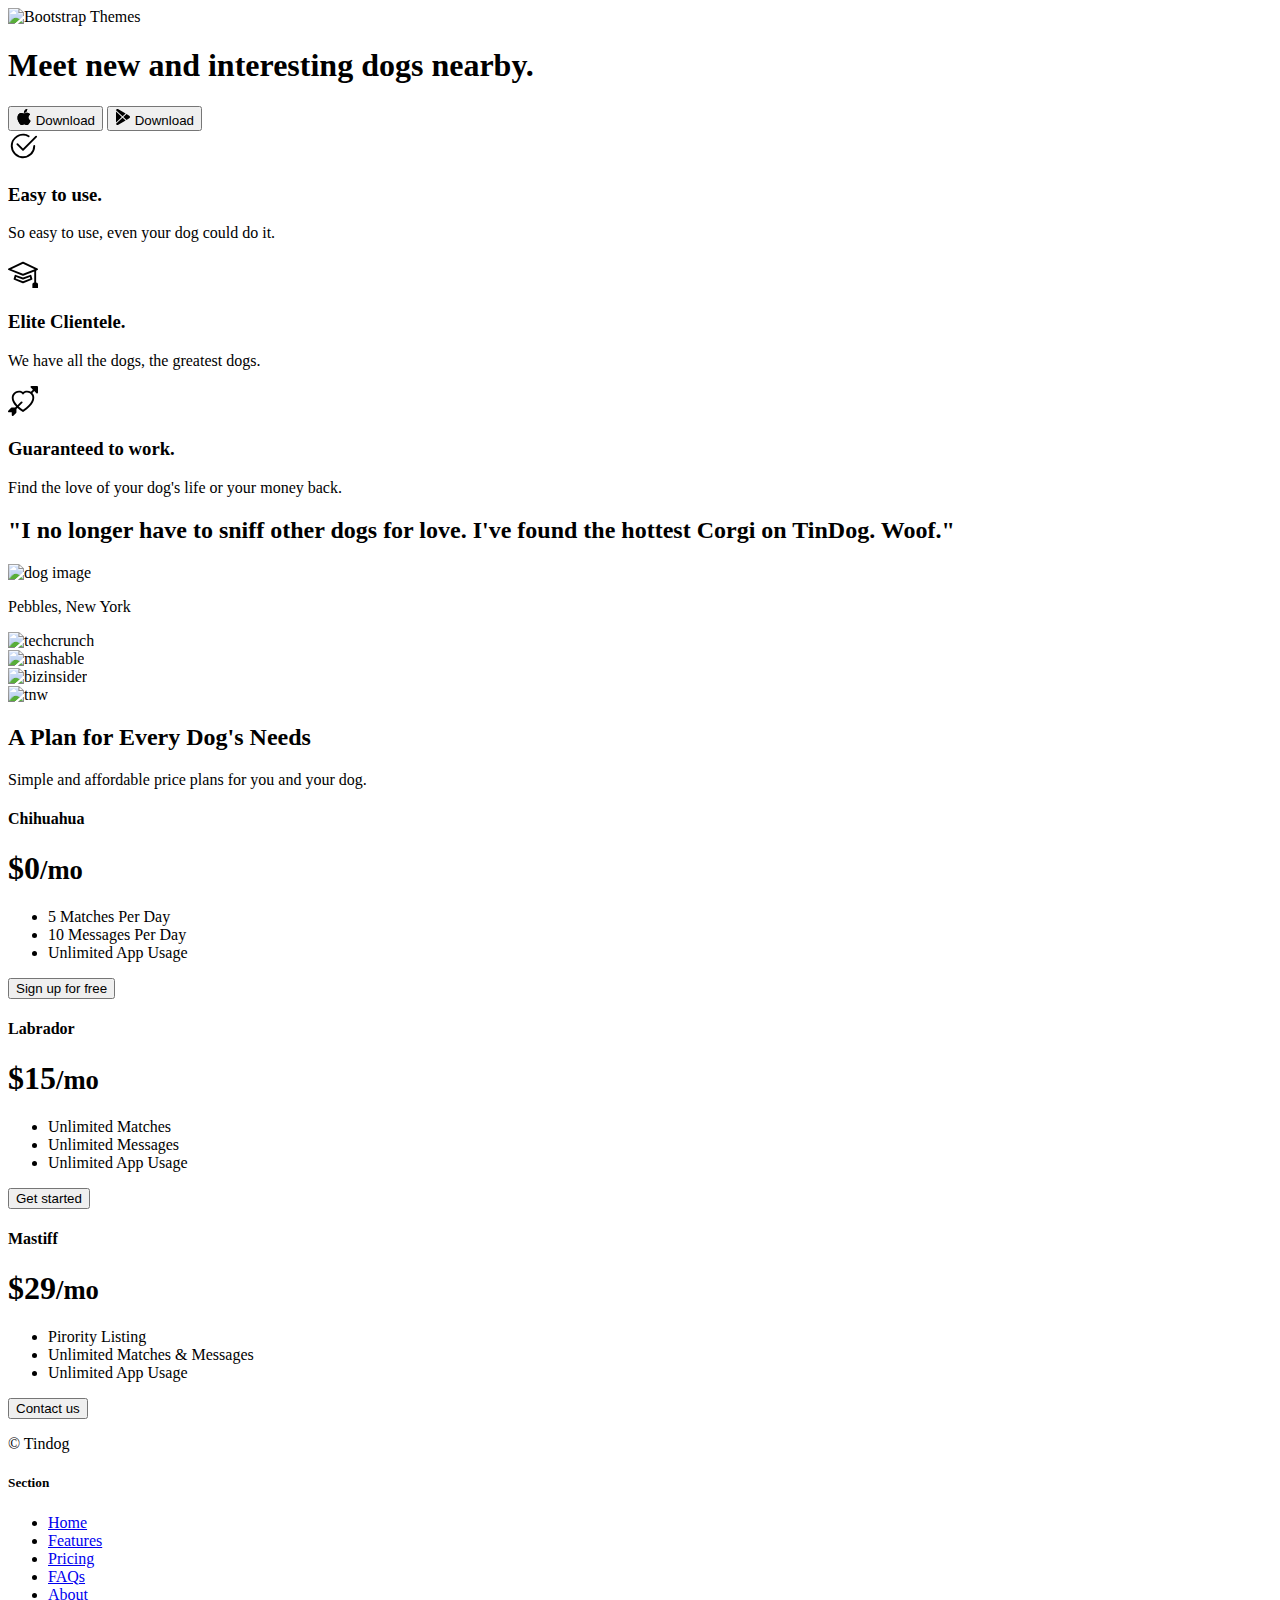
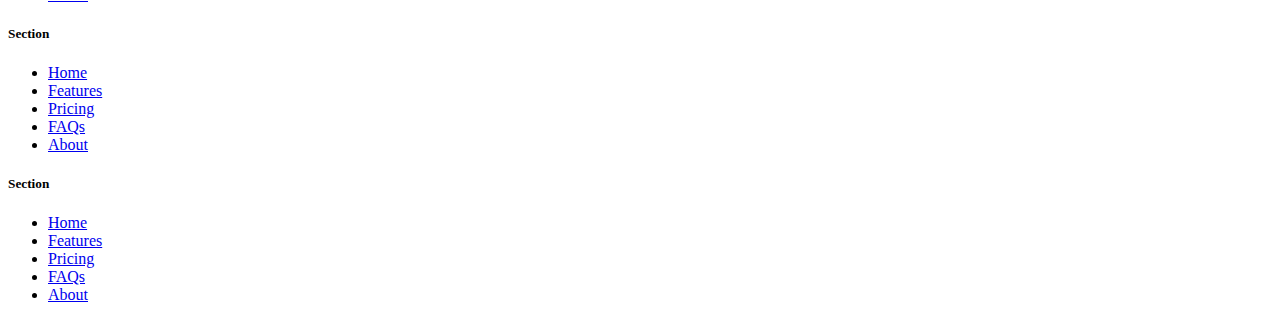
==== index.html.html @ f8aacad6 "added index.html" ====
<!DOCTYPE html>
<html lang="en">

<head>
  <meta charset="UTF-8">
  <meta name="viewport" content="width=device-width, initial-scale=1.0">
  <title>TinDog</title>
  <link href="https://cdn.jsdelivr.net/npm/bootstrap@5.3.0-alpha3/dist/css/bootstrap.min.css" rel="stylesheet"
    integrity="sha384-KK94CHFLLe+nY2dmCWGMq91rCGa5gtU4mk92HdvYe+M/SXH301p5ILy+dN9+nJOZ" crossorigin="anonymous">
  <link rel="stylesheet" href="./css/style2.css">
</head>

<body>


  <!-- Title -->
  <section id="title" class="gradient-background">

    <div class="container col-xxl-8 px-4 pt-5">
      <div class="row flex-lg-row-reverse align-items-center g-5 pt-5">
        <div class="col-10 col-sm-8 col-lg-6">
          <img src="./images/iphone.png" class="d-block mx-lg-auto img-fluid" alt="Bootstrap Themes" height="200"
            loading="lazy">
        </div>
        <div class="col-lg-6">
          <h1 class="display-5 fw-bold text-body-emphasis lh-1 mb-3">Meet new and interesting dogs nearby.</h1>

          <div class="d-grid gap-2 d-md-flex justify-content-md-start">
            <button type="button" class="btn btn-light btn-lg px-4 me-md-2"><svg xmlns="http://www.w3.org/2000/svg"
                width="16" height="16" fill="currentColor" class="bi bi-apple mb-1" viewBox="0 0 16 16">
                <path
                  d="M11.182.008C11.148-.03 9.923.023 8.857 1.18c-1.066 1.156-.902 2.482-.878 2.516.024.034 1.52.087 2.475-1.258.955-1.345.762-2.391.728-2.43Zm3.314 11.733c-.048-.096-2.325-1.234-2.113-3.422.212-2.189 1.675-2.789 1.698-2.854.023-.065-.597-.79-1.254-1.157a3.692 3.692 0 0 0-1.563-.434c-.108-.003-.483-.095-1.254.116-.508.139-1.653.589-1.968.607-.316.018-1.256-.522-2.267-.665-.647-.125-1.333.131-1.824.328-.49.196-1.422.754-2.074 2.237-.652 1.482-.311 3.83-.067 4.56.244.729.625 1.924 1.273 2.796.576.984 1.34 1.667 1.659 1.899.319.232 1.219.386 1.843.067.502-.308 1.408-.485 1.766-.472.357.013 1.061.154 1.782.539.571.197 1.111.115 1.652-.105.541-.221 1.324-1.059 2.238-2.758.347-.79.505-1.217.473-1.282Z" />
                <path
                  d="M11.182.008C11.148-.03 9.923.023 8.857 1.18c-1.066 1.156-.902 2.482-.878 2.516.024.034 1.52.087 2.475-1.258.955-1.345.762-2.391.728-2.43Zm3.314 11.733c-.048-.096-2.325-1.234-2.113-3.422.212-2.189 1.675-2.789 1.698-2.854.023-.065-.597-.79-1.254-1.157a3.692 3.692 0 0 0-1.563-.434c-.108-.003-.483-.095-1.254.116-.508.139-1.653.589-1.968.607-.316.018-1.256-.522-2.267-.665-.647-.125-1.333.131-1.824.328-.49.196-1.422.754-2.074 2.237-.652 1.482-.311 3.83-.067 4.56.244.729.625 1.924 1.273 2.796.576.984 1.34 1.667 1.659 1.899.319.232 1.219.386 1.843.067.502-.308 1.408-.485 1.766-.472.357.013 1.061.154 1.782.539.571.197 1.111.115 1.652-.105.541-.221 1.324-1.059 2.238-2.758.347-.79.505-1.217.473-1.282Z" />
              </svg> Download</button>
            <button type="button" class="btn btn-outline-light btn-lg px-4"><svg xmlns="http://www.w3.org/2000/svg"
                width="16" height="16" fill="currentColor" class="bi bi-google-play mb-1" viewBox="0 0 16 16">
                <path
                  d="M14.222 9.374c1.037-.61 1.037-2.137 0-2.748L11.528 5.04 8.32 8l3.207 2.96 2.694-1.586Zm-3.595 2.116L7.583 8.68 1.03 14.73c.201 1.029 1.36 1.61 2.303 1.055l7.294-4.295ZM1 13.396V2.603L6.846 8 1 13.396ZM1.03 1.27l6.553 6.05 3.044-2.81L3.333.215C2.39-.341 1.231.24 1.03 1.27Z" />
              </svg> Download</button>
          </div>
        </div>
      </div>
    </div>
  </section>
  <!-- Features -->
  <section id="features">
    <div class="container mt-5">
      <div class="row g-4 py-5 row-cols-1 row-cols-lg-3">
        <div class="col d-flex align-items-start">
          <div
            class="icon-square text-body-emphasis bg-body-secondary d-inline-flex align-items-center justify-content-center fs-4 flex-shrink-0 me-3">
            <svg xmlns="http://www.w3.org/2000/svg" height="30" fill="currentColor" class="bi bi-check2-circle"
              viewBox="0 0 16 16">
              <path
                d="M2.5 8a5.5 5.5 0 0 1 8.25-4.764.5.5 0 0 0 .5-.866A6.5 6.5 0 1 0 14.5 8a.5.5 0 0 0-1 0 5.5 5.5 0 1 1-11 0z" />
              <path
                d="M15.354 3.354a.5.5 0 0 0-.708-.708L8 9.293 5.354 6.646a.5.5 0 1 0-.708.708l3 3a.5.5 0 0 0 .708 0l7-7z" />
            </svg>
          </div>
          <div>
            <h3 class="fs-2">Easy to use.</h3>
            <p>So easy to use, even your dog could do it.</p>

          </div>
        </div>
        <div class="col d-flex align-items-start">
          <div
            class="icon-square text-body-emphasis bg-body-secondary d-inline-flex align-items-center justify-content-center fs-4 flex-shrink-0 me-3">
            <svg xmlns="http://www.w3.org/2000/svg" height="30" fill="currentColor" class="bi bi-mortarboard"
              viewBox="0 0 16 16">
              <path
                d="M8.211 2.047a.5.5 0 0 0-.422 0l-7.5 3.5a.5.5 0 0 0 .025.917l7.5 3a.5.5 0 0 0 .372 0L14 7.14V13a1 1 0 0 0-1 1v2h3v-2a1 1 0 0 0-1-1V6.739l.686-.275a.5.5 0 0 0 .025-.917l-7.5-3.5ZM8 8.46 1.758 5.965 8 3.052l6.242 2.913L8 8.46Z" />
              <path
                d="M4.176 9.032a.5.5 0 0 0-.656.327l-.5 1.7a.5.5 0 0 0 .294.605l4.5 1.8a.5.5 0 0 0 .372 0l4.5-1.8a.5.5 0 0 0 .294-.605l-.5-1.7a.5.5 0 0 0-.656-.327L8 10.466 4.176 9.032Zm-.068 1.873.22-.748 3.496 1.311a.5.5 0 0 0 .352 0l3.496-1.311.22.748L8 12.46l-3.892-1.556Z" />
            </svg>
          </div>
          <div>
            <h3 class="fs-2">Elite Clientele.</h3>
            <p>We have all the dogs, the greatest dogs.</p>

          </div>
        </div>
        <div class="col d-flex align-items-start">
          <div
            class="icon-square text-body-emphasis bg-body-secondary d-inline-flex align-items-center justify-content-center fs-4 flex-shrink-0 me-3">
            <svg xmlns="http://www.w3.org/2000/svg" height="30" fill="currentColor" class="bi bi-arrow-through-heart"
              viewBox="0 0 16 16">
              <path fill-rule="evenodd"
                d="M2.854 15.854A.5.5 0 0 1 2 15.5V14H.5a.5.5 0 0 1-.354-.854l1.5-1.5A.5.5 0 0 1 2 11.5h1.793l.53-.53c-.771-.802-1.328-1.58-1.704-2.32-.798-1.575-.775-2.996-.213-4.092C3.426 2.565 6.18 1.809 8 3.233c1.25-.98 2.944-.928 4.212-.152L13.292 2 12.147.854A.5.5 0 0 1 12.5 0h3a.5.5 0 0 1 .5.5v3a.5.5 0 0 1-.854.354L14 2.707l-1.006 1.006c.236.248.44.531.6.845.562 1.096.585 2.517-.213 4.092-.793 1.563-2.395 3.288-5.105 5.08L8 13.912l-.276-.182a21.86 21.86 0 0 1-2.685-2.062l-.539.54V14a.5.5 0 0 1-.146.354l-1.5 1.5Zm2.893-4.894A20.419 20.419 0 0 0 8 12.71c2.456-1.666 3.827-3.207 4.489-4.512.679-1.34.607-2.42.215-3.185-.817-1.595-3.087-2.054-4.346-.761L8 4.62l-.358-.368c-1.259-1.293-3.53-.834-4.346.761-.392.766-.464 1.845.215 3.185.323.636.815 1.33 1.519 2.065l1.866-1.867a.5.5 0 1 1 .708.708L5.747 10.96Z" />
            </svg>
          </div>
          <div>
            <h3 class="fs-2">Guaranteed to work.</h3>
            <p>Find the love of your dog's life or your money back.</p>

          </div>
        </div>
      </div>
    </div>
  </section>
  <!-- Testimonial -->
  <section id="testimonial">
    <div class="my-5">
      <div class="p-5 text-center bg-body-tertiary">
        <div class="container py-5">
          <h2 class="text-body-emphasis">"I no longer have to sniff other dogs for love. I've found the hottest Corgi on
            TinDog. Woof."</h2>
          <img class="profile-img mt-5" src="./images/dog-img.jpg" alt="dog image">
          <p class="col-lg-8 mx-auto lead mt-2">
            Pebbles, New York
          </p>
        </div>

        <div class="container">
          <div class="row">
            <div class="col-lg-3 col-sm-12">
              <img src="./images/techcrunch.png" alt="techcrunch" height="30">
            </div>
            <div class="col-lg-3 col-sm-12">
              <img src="./images/mashable.png" alt="mashable" height="30">
            </div>
            <div class="col-lg-3 col-sm-12">
              <img src="./images/bizinsider.png" alt="bizinsider" height="30">
            </div>
            <div class="col-lg-3 col-sm-12">
              <img src="./images/tnw.png" alt="tnw" height="30">
            </div>
          </div>
        </div>
      </div>
    </div>
  </section>
  <!-- Pricing -->
  <section id="pricing">
    <div class="container">
      <div class="pricing-header p-3 pb-md-4 mx-auto text-center">
        <h2 class="display-4 fw-normal">A Plan for Every Dog's Needs</h2>
        <p class="fs-5 text-body-secondary">Simple and affordable price plans for you and your dog.
      </div>
      <div class="row row-cols-1 row-cols-md-3 mb-3 text-center">
        <div class="col">
          <div class="card mb-4 rounded-3 shadow-sm">
            <div class="card-header py-3">
              <h4 class="my-0 fw-normal">Chihuahua</h4>
            </div>
            <div class="card-body">
              <h1 class="card-title pricing-card-title">$0<small class="text-body-secondary fw-light">/mo</small></h1>
              <ul class="list-unstyled mt-3 mb-4">
                <li>5 Matches Per Day</li>
                <li>10 Messages Per Day</li>
                <li>Unlimited App Usage</li>
              </ul>
              <button type="button" class="w-100 btn btn-lg btn-outline-dark">Sign up for free</button>
            </div>
          </div>
        </div>
        <div class="col">
          <div class="card mb-4 rounded-3 shadow-sm">
            <div class="card-header py-3">
              <h4 class="my-0 fw-normal">Labrador</h4>
            </div>
            <div class="card-body">
              <h1 class="card-title pricing-card-title">$15<small class="text-body-secondary fw-light">/mo</small></h1>
              <ul class="list-unstyled mt-3 mb-4">
                <li>Unlimited Matches</li>
                <li>Unlimited Messages</li>
                <li>Unlimited App Usage</li>
              </ul>
              <button type="button" class="w-100 btn btn-lg btn-dark">Get started</button>
            </div>
          </div>
        </div>
        <div class="col">
          <div class="card mb-4 rounded-3 shadow-sm border-dark">
            <div class="card-header py-3 text-bg-dark border-dark">
              <h4 class="my-0 fw-normal">Mastiff</h4>
            </div>
            <div class="card-body">
              <h1 class="card-title pricing-card-title">$29<small class="text-body-secondary fw-light">/mo</small></h1>
              <ul class="list-unstyled mt-3 mb-4">
                <li>Pirority Listing</li>
                <li>Unlimited Matches & Messages</li>
                <li>Unlimited App Usage</li>
              </ul>
              <button type="button" class="w-100 btn btn-lg btn-dark">Contact us</button>
            </div>
          </div>
        </div>
      </div>
    </div>
  </section>
  <!-- Footer -->
  <section id="contact" class="gradient-background">
    <div class="container ">
      <footer class="row row-cols-1 row-cols-sm-2 row-cols-md-5 py-5 mt-5 border-top">
        <div class="col mb-3">

          <p class="text-body-secondary">© Tindog</p>
        </div>

        <div class="col mb-3">

        </div>

        <div class="col mb-3">
          <h5>Section</h5>
          <ul class="nav flex-column">
            <li class="nav-item mb-2"><a href="#" class="nav-link p-0 text-body-secondary">Home</a></li>
            <li class="nav-item mb-2"><a href="#" class="nav-link p-0 text-body-secondary">Features</a></li>
            <li class="nav-item mb-2"><a href="#" class="nav-link p-0 text-body-secondary">Pricing</a></li>
            <li class="nav-item mb-2"><a href="#" class="nav-link p-0 text-body-secondary">FAQs</a></li>
            <li class="nav-item mb-2"><a href="#" class="nav-link p-0 text-body-secondary">About</a></li>
          </ul>
        </div>

        <div class="col mb-3">
          <h5>Section</h5>
          <ul class="nav flex-column">
            <li class="nav-item mb-2"><a href="#" class="nav-link p-0 text-body-secondary">Home</a></li>
            <li class="nav-item mb-2"><a href="#" class="nav-link p-0 text-body-secondary">Features</a></li>
            <li class="nav-item mb-2"><a href="#" class="nav-link p-0 text-body-secondary">Pricing</a></li>
            <li class="nav-item mb-2"><a href="#" class="nav-link p-0 text-body-secondary">FAQs</a></li>
            <li class="nav-item mb-2"><a href="#" class="nav-link p-0 text-body-secondary">About</a></li>
          </ul>
        </div>

        <div class="col mb-3">
          <h5>Section</h5>
          <ul class="nav flex-column">
            <li class="nav-item mb-2"><a href="#" class="nav-link p-0 text-body-secondary">Home</a></li>
            <li class="nav-item mb-2"><a href="#" class="nav-link p-0 text-body-secondary">Features</a></li>
            <li class="nav-item mb-2"><a href="#" class="nav-link p-0 text-body-secondary">Pricing</a></li>
            <li class="nav-item mb-2"><a href="#" class="nav-link p-0 text-body-secondary">FAQs</a></li>
            <li class="nav-item mb-2"><a href="#" class="nav-link p-0 text-body-secondary">About</a></li>
          </ul>
        </div>
      </footer>
    </div>
  </section>
</body>

</html>
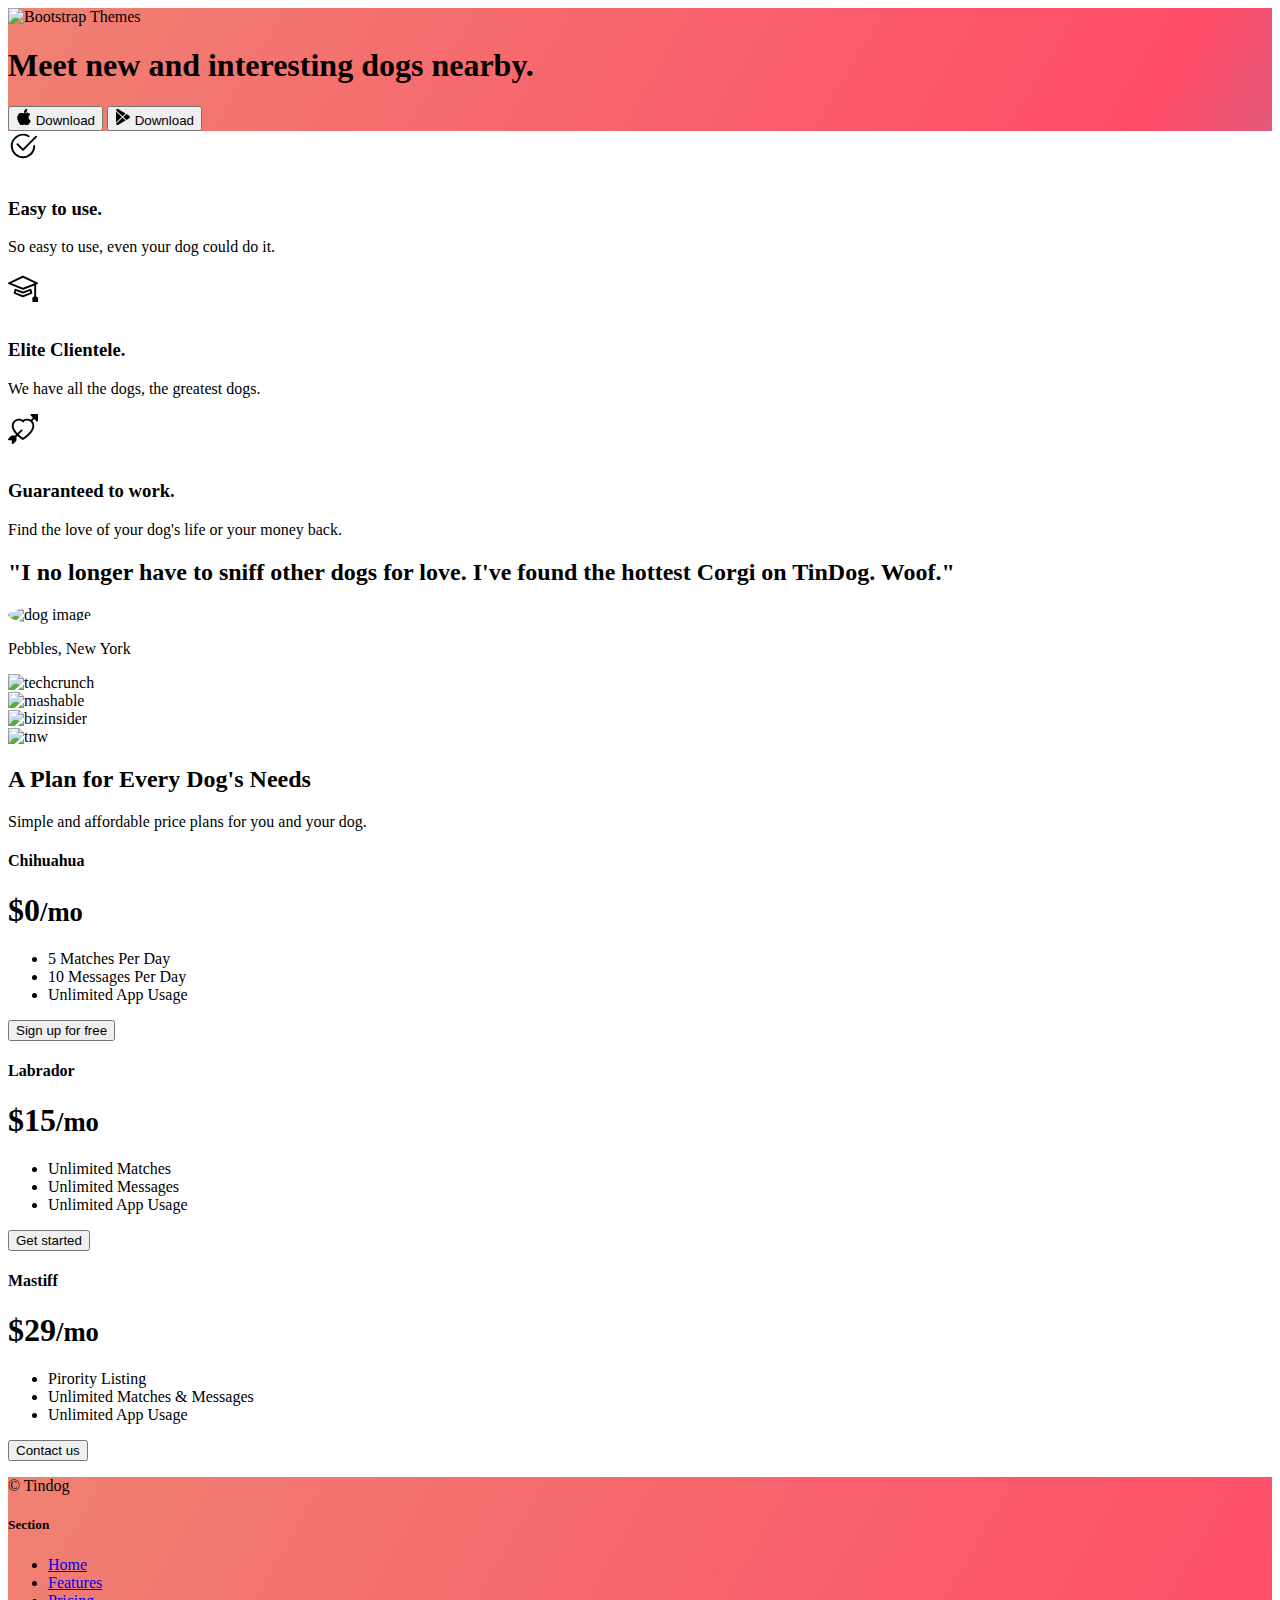
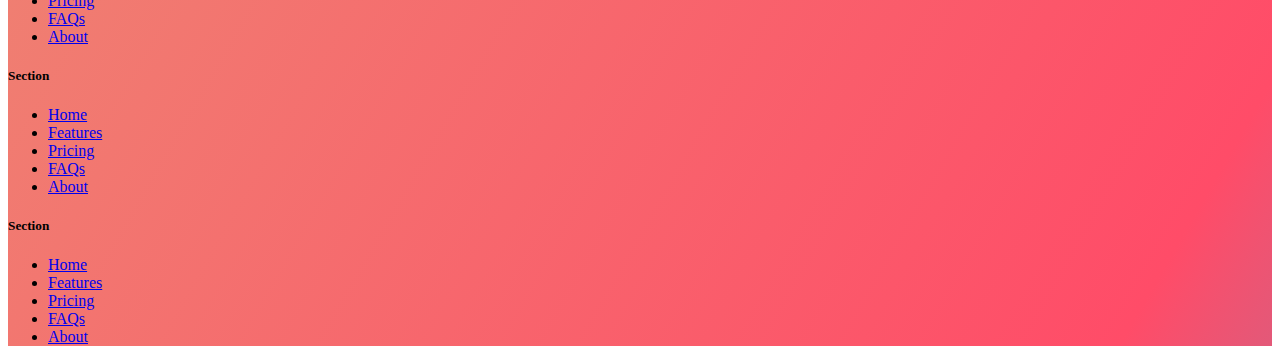
==== commit 396f315e: "Update index.html" ====
--- a/index.html.html
+++ b/index.html.html
@@ -7,7 +7,7 @@
   <title>TinDog</title>
   <link href="https://cdn.jsdelivr.net/npm/bootstrap@5.3.0-alpha3/dist/css/bootstrap.min.css" rel="stylesheet"
     integrity="sha384-KK94CHFLLe+nY2dmCWGMq91rCGa5gtU4mk92HdvYe+M/SXH301p5ILy+dN9+nJOZ" crossorigin="anonymous">
-  <link rel="stylesheet" href="./css/style2.css">
+  <link rel="stylesheet" href="style2.css">
 </head>
 
 <body>
@@ -240,4 +240,4 @@
   </section>
 </body>
 
-</html>+</html>
--- a/style2.css
+++ b/style2.css
@@ -0,0 +1,28 @@
+.gradient-background {
+  background: linear-gradient(300deg, #00bfff, #ff4c68, #ef8172);
+  background-size: 180% 180%;
+  animation: gradient-animation 18s ease infinite;
+}
+
+@keyframes gradient-animation {
+  0% {
+    background-position: 0% 50%;
+  }
+  50% {
+    background-position: 100% 50%;
+  }
+  100% {
+    background-position: 0% 50%;
+  }
+}
+
+.icon-square {
+  width: 3rem;
+  height: 3rem;
+  border-radius: 0.75rem;
+}
+
+.profile-img {
+  border-radius: 50%;
+  height: 100px;
+}
